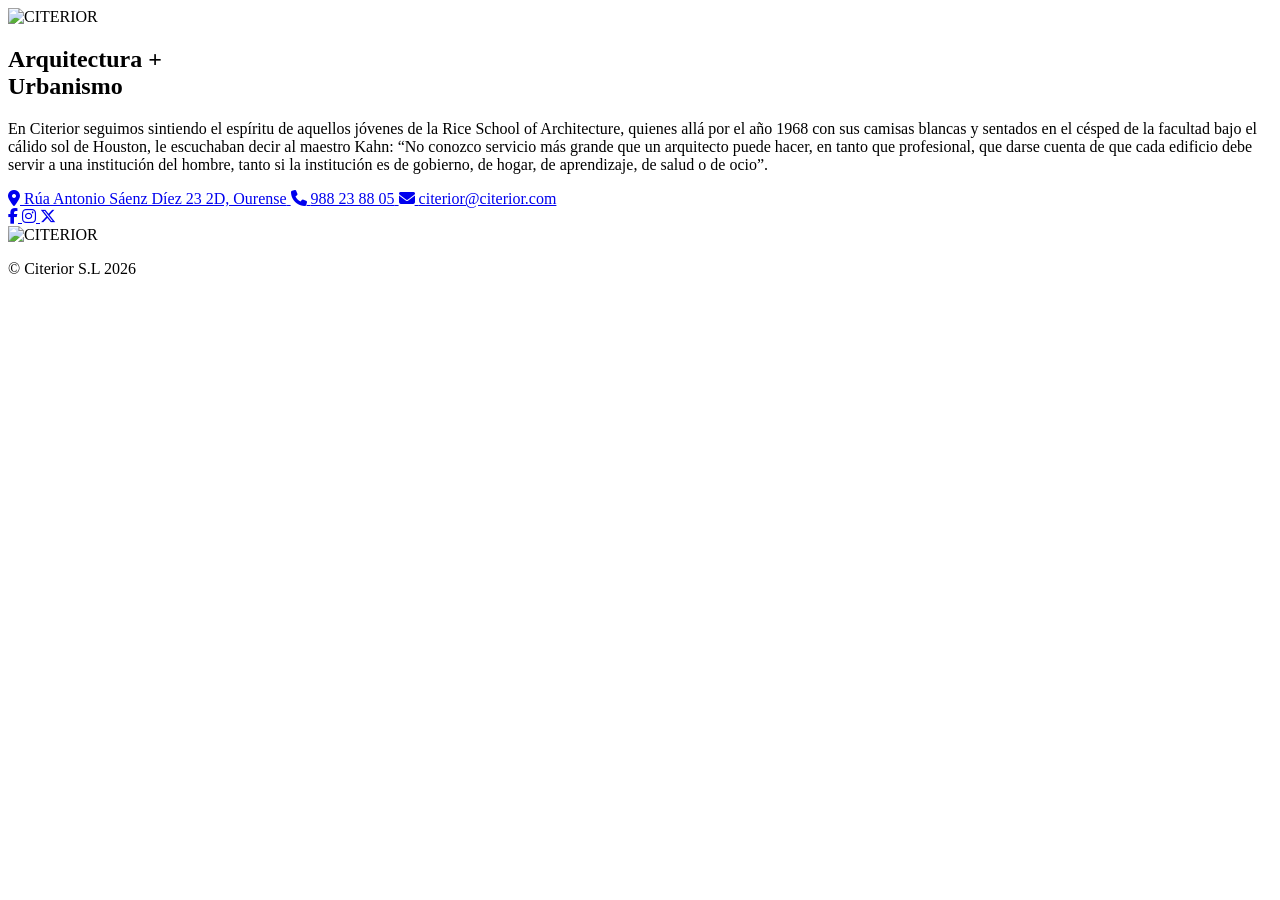
==== index.html @ 0ab25d85 "Prototipo portada" ====
<!doctype html>
<html lang="es">
  <head>
    <meta charset="UTF-8" />
    <meta name="viewport" content="width=device-width, initial-scale=1.0" />
    <title>CITERIOR | Arquitectura y Urbanismo</title>
    <meta name="description" content="Estudio de Arquitectura y Urbanismo Citerior. Proyectos singulares, diseño sostenible y rehabilitación." />

    <link rel="stylesheet" href="styles.css" />
    <!-- ICONOS -->
    <link rel="stylesheet" href="https://cdnjs.cloudflare.com/ajax/libs/font-awesome/6.5.0/css/all.min.css" />
    <link href="https://fonts.googleapis.com/css2?family=Montserrat:wght@300;400;600;800&display=swap" rel="stylesheet" />
  </head>

  <body>
    <!-- HEADER / NAVBAR -->
    <header class="navbar">
      <div class="logo">
        <img src="imagenes/logo2.png" alt="CITERIOR" />
      </div>

      <!--
      <nav>
        <ul class="nav-links">
          <li><a href="index.html" class="active">Inicio</a></li>
          <li><a href="estudio.html">El estudio</a></li>
          <li><a href="servicios.html">Servicios</a></li>
          <li><a href="proyectos.html">Proyectos</a></li>
          <li><a href="contacto.html">Contacto</a></li>
        </ul>
      </nav>
    --></header>

    <main>
      <section class="hero" style="background-image: url(&quot;imagenes/fondo01.jpg&quot;)">
        <div class="overlay"></div>

        <div class="hero-content">
          <h1>Arquitectura +<br />Urbanismo</h1>

          <p>
            En Citerior seguimos sintiendo el espíritu de aquellos jóvenes de la Rice School of Architecture, quienes allá por el año 1968 con sus camisas blancas y sentados en el césped de la
            facultad bajo el cálido sol de Houston, le escuchaban decir al maestro Kahn: “No conozco servicio más grande que un arquitecto puede hacer, en tanto que profesional, que darse cuenta de
            que cada edificio debe servir a una institución del hombre, tanto si la institución es de gobierno, de hogar, de aprendizaje, de salud o de ocio”.
          </p>

          <!--<a href="estudio.html" class="btn">Saber más</a> -->
        </div>
      </section>

      <!-- SECCIÓN CONTACTO (SCROLL SECUNDARIO) -->
      <section class="contact-page">
        <div class="contact-info">
          <a href="https://www.google.com/maps/search/?api=1&query=Rua+Antonio+Saenz+Diez+23+2D+Ourense+España" target="_blank" class="contact-item">
            <i class="fa-solid fa-location-dot"></i>
            <span>Rúa Antonio Sáenz Díez 23 2D, Ourense</span>
          </a>

          <a href="tel:988238805" class="contact-item">
            <i class="fa-solid fa-phone"></i>
            <span>988 23 88 05</span>
          </a>

          <a href="mailto:citerior@citerior.com" class="contact-item">
            <i class="fa-solid fa-envelope"></i>
            <span>citerior@citerior.com</span>
          </a>

          <!-- BLOQUE REDES SOCIALES -->
          <div class="contact-social">
            <a href="https://facebook.com/citerior" target="_blank">
              <i class="fa-brands fa-facebook-f"></i>
            </a>
            <a href="https://instagram.com/citerior" target="_blank">
              <i class="fa-brands fa-instagram"></i>
            </a>
            <a href="https://x.com/citerior" target="_blank">
              <i class="fa-brands fa-x-twitter"></i>
            </a>
          </div>
        </div>
      </section>
    </main>

    <!-- FOOTER -->
    <footer class="footer">
      <div class="footer-container">
        <!-- Menú -->
        <!--
        <nav class="footer-nav">
          <a href="index.html">Inicio</a>
          <a href="estudio.html">El estudio</a>
          <a href="servicios.html">Servicios</a>
          <a href="proyectos.html">Proyectos</a>
          <a href="contacto.html">Contacto</a>
        </nav>
    -->
        <!-- Logo -->
        <div class="footer-logo">
          <img src="imagenes/logo2.png" alt="CITERIOR" />
        </div>

        <!-- Copyright -->
        <div class="footer-copy">
          <p>© Citerior S.L 2026</p>
        </div>
      </div>
    </footer>
  </body>
</html>
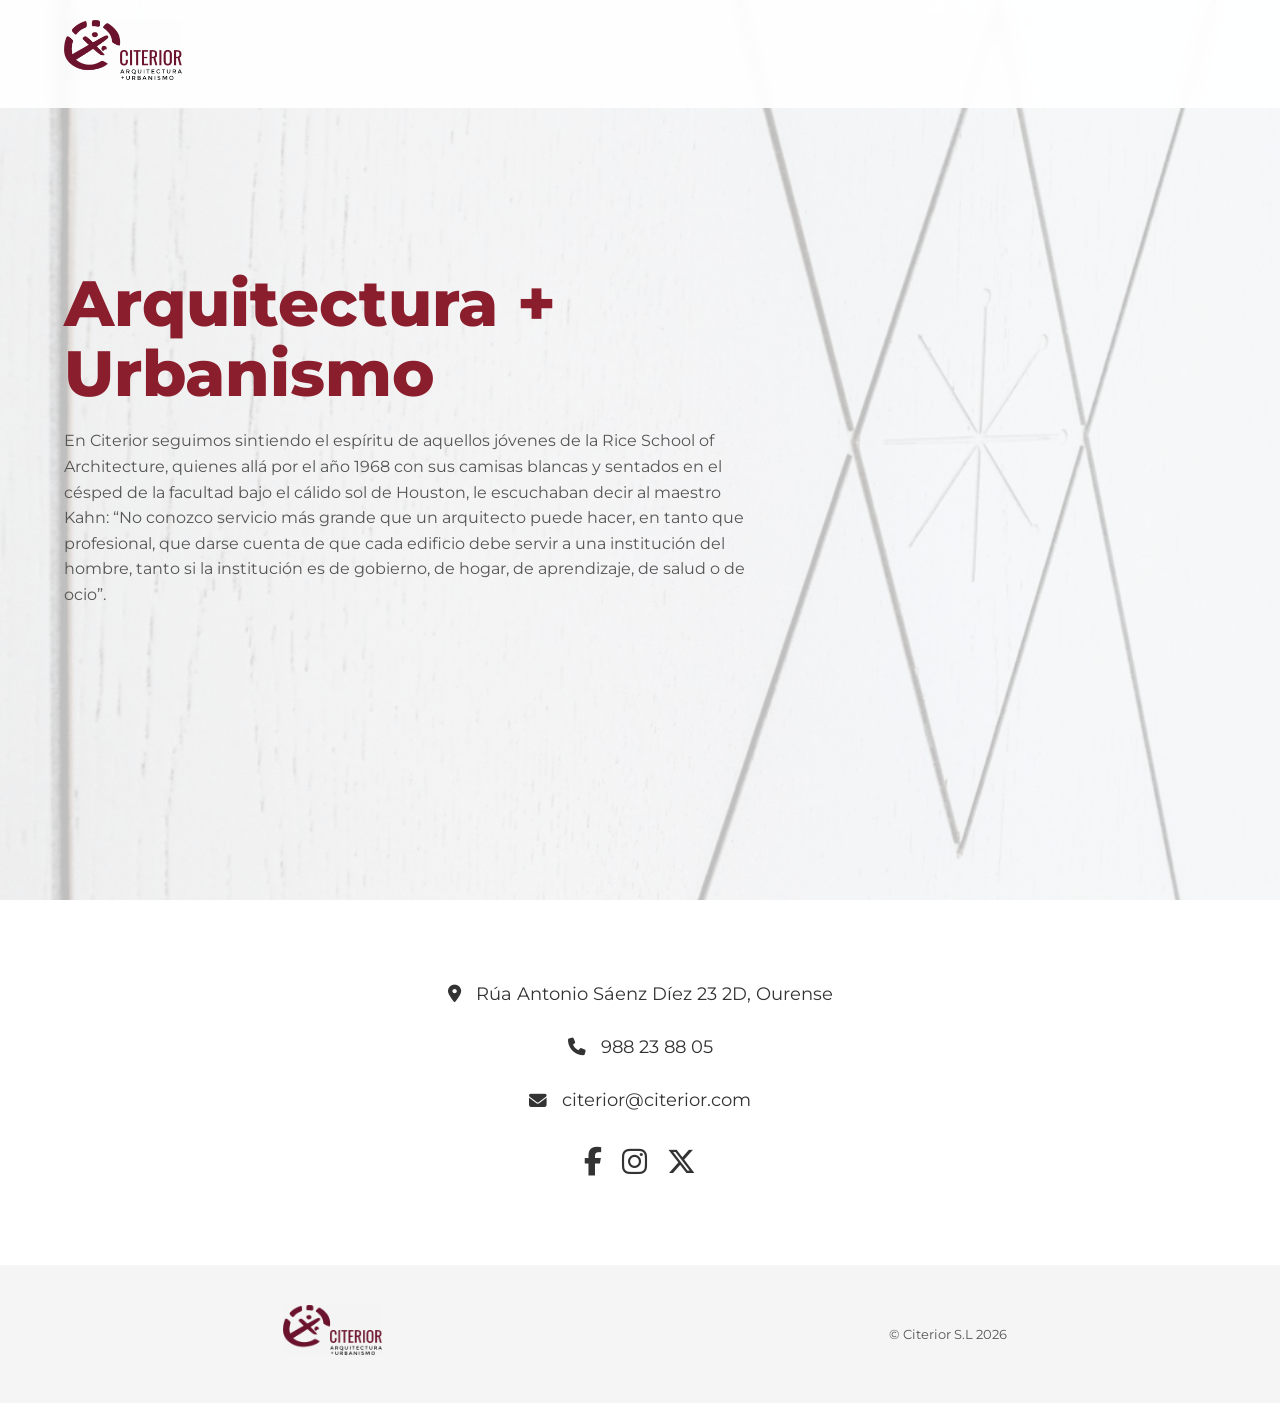
==== commit 87fa761a: "Update social media links in index.html" ====
--- a/index.html
+++ b/index.html
@@ -68,10 +68,10 @@
 
           <!-- BLOQUE REDES SOCIALES -->
           <div class="contact-social">
-            <a href="https://facebook.com/citerior" target="_blank">
+            <a href="https://facebook.com/citerior.arquitectos" target="_blank">
               <i class="fa-brands fa-facebook-f"></i>
             </a>
-            <a href="https://instagram.com/citerior" target="_blank">
+            <a href="https://instagram.com/citerior_arquitactura" target="_blank">
               <i class="fa-brands fa-instagram"></i>
             </a>
             <a href="https://x.com/citerior" target="_blank">
--- a/styles.css
+++ b/styles.css
@@ -0,0 +1,189 @@
+:root {
+  --color-primario: #8b1e2d;
+  --color-primario-oscuro: #6f1723;
+  --color-texto: #333;
+  --color-texto-claro: #555;
+  --color-blanco: #ffffff;
+  --color-gris-claro: #f5f5f5;
+
+  --fondo-navbar: rgba(255, 255, 255, 0.9);
+  --fondo-overlay: rgba(255, 255, 255, 0.75);
+
+  --fuente-principal: "Montserrat", sans-serif;
+
+  --espaciado-lg: 80px;
+  --espaciado-md: 40px;
+  --espaciado-sm: 20px;
+}
+
+/* RESET */
+* {
+  margin: 0;
+  padding: 0;
+  box-sizing: border-box;
+  font-family: var(--fuente-principal), Arial, sans-serif;
+}
+
+body {
+  color: var(--color-texto);
+  line-height: 1.6;
+}
+
+/* NAVBAR */
+.navbar {
+  position: fixed;
+  top: 0;
+  width: 100%;
+  padding: var(--espaciado-sm) 5%;
+  display: flex;
+  align-items: center;
+  justify-content: space-between;
+  background: var(--fondo-navbar);
+  backdrop-filter: blur(6px);
+  z-index: 1000;
+}
+
+.logo img {
+  height: 60px;
+}
+
+/* HERO */
+.hero {
+  min-height: 100vh;
+  background-position: center;
+  background-size: cover;
+  background-repeat: no-repeat;
+  display: flex;
+  align-items: center;
+  padding: 0 5%;
+  position: relative;
+}
+
+.overlay {
+  position: absolute;
+  width: 100%;
+  height: 100%;
+  background: var(--fondo-overlay);
+  top: 0;
+  left: 0;
+}
+
+.hero-content {
+  position: relative;
+  max-width: 700px;
+  z-index: 2;
+}
+
+.hero-content h1 {
+  font-size: clamp(32px, 8vw, 64px);
+  font-weight: 800;
+  color: var(--color-primario);
+  line-height: 1.1;
+  margin-bottom: 20px;
+}
+
+.hero-content p {
+  font-size: 16px;
+  line-height: 1.6;
+  color: var(--color-texto-claro);
+  margin-bottom: 25px;
+}
+
+/* BOTÓN */
+.btn {
+  display: inline-block;
+  padding: 12px 25px;
+  background: var(--color-primario);
+  color: var(--color-blanco);
+  text-decoration: none;
+  font-size: 14px;
+  transition: 0.3s;
+}
+
+.btn:hover {
+  background: var(--color-primario-oscuro);
+}
+
+/* FOOTER */
+.footer {
+  background: var(--color-gris-claro);
+  padding: 40px 20px;
+}
+
+.footer-container {
+  max-width: 1200px;
+  margin: 0 auto;
+  display: grid;
+  grid-template-columns: 1fr;
+  gap: 30px;
+  align-items: center;
+  text-align: center;
+}
+
+.footer-logo img {
+  height: 50px;
+}
+
+.footer-copy {
+  font-size: 13px;
+  color: var(--color-texto-claro);
+}
+
+/* CONTACTO */
+.contact-page {
+  padding: 80px 20px;
+  display: flex;
+  flex-direction: column;
+  align-items: center;
+  gap: 40px;
+  text-align: center;
+}
+
+.contact-info {
+  display: flex;
+  flex-direction: column;
+  gap: 25px;
+}
+
+.contact-item {
+  display: flex;
+  flex-direction: column;
+  align-items: center;
+  gap: 8px;
+  text-decoration: none;
+  color: var(--color-texto);
+  font-size: 1.1rem;
+  transition: 0.3s;
+}
+
+.contact-item:hover {
+  color: var(--color-primario);
+}
+
+.contact-social {
+  display: flex;
+  justify-content: center;
+  gap: 20px;
+}
+
+.contact-social a {
+  font-size: 1.8rem;
+  color: var(--color-texto);
+  transition: 0.3s;
+}
+
+.contact-social a:hover {
+  color: var(--color-primario);
+}
+
+/* RESPONSIVE */
+@media (min-width: 768px) {
+  .footer-container {
+    grid-template-columns: 1fr 1fr;
+  }
+  .contact-item {
+    flex-direction: row;
+    justify-content: center;
+    gap: 15px;
+  }
+}
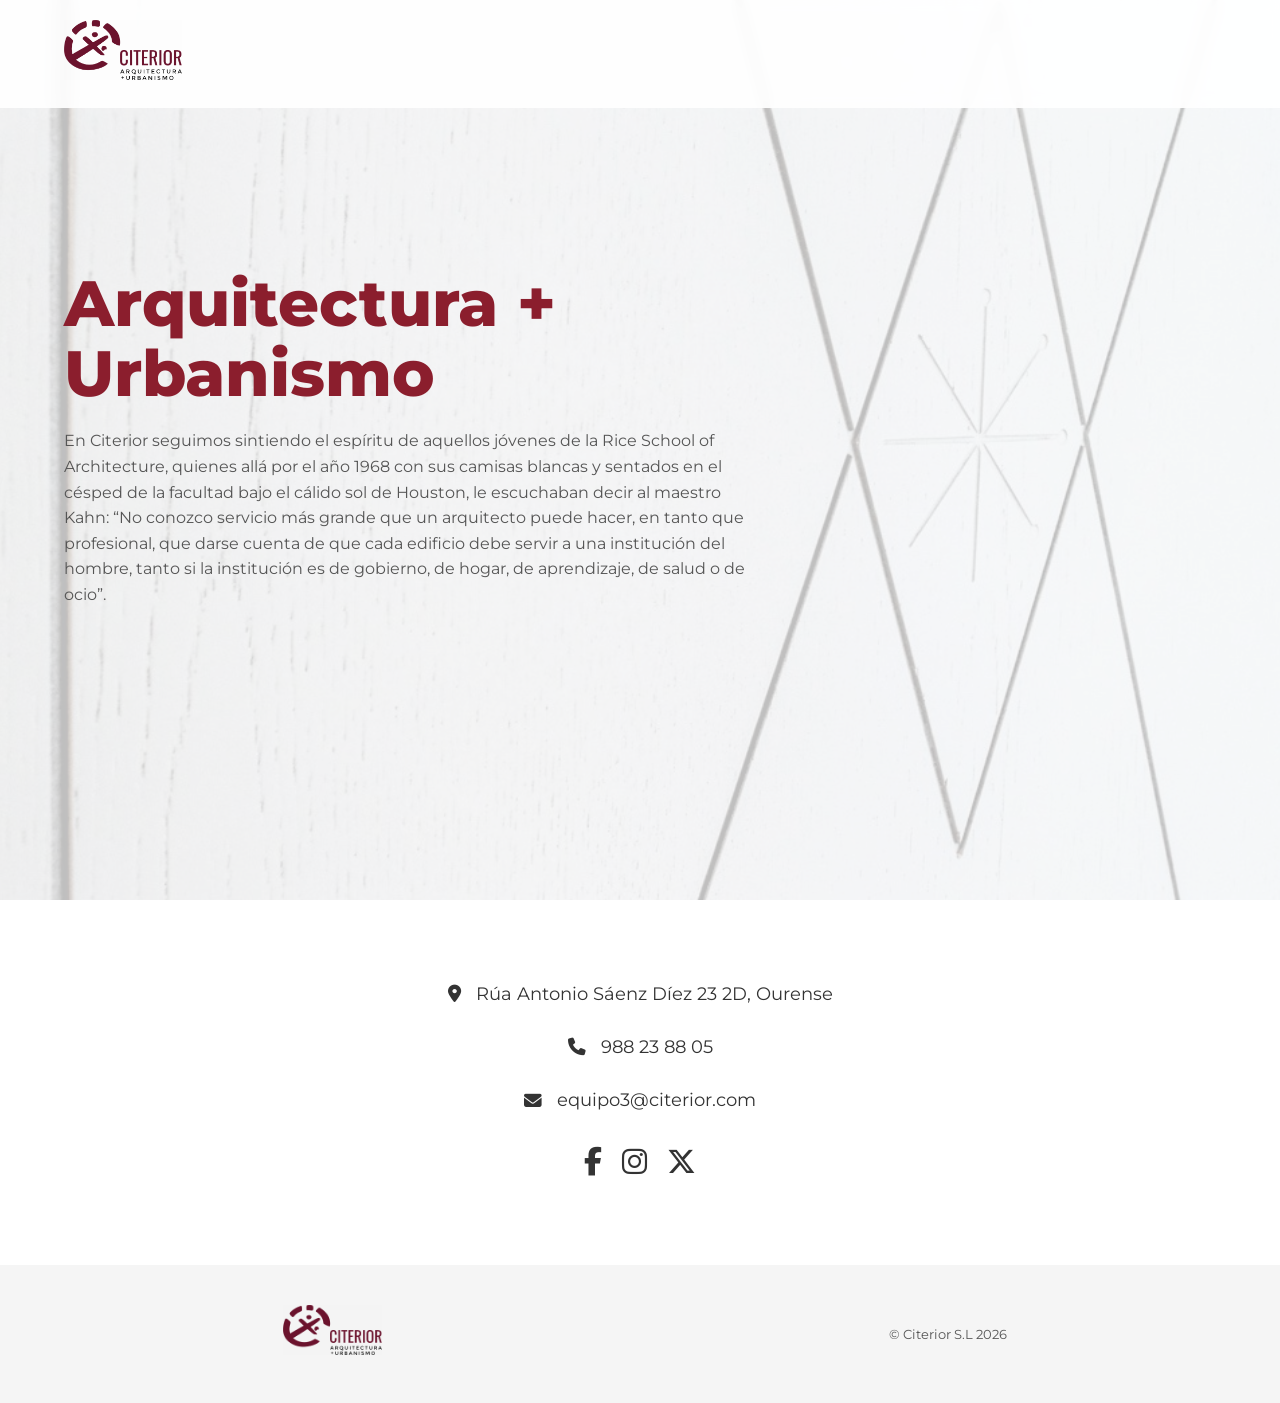
==== commit d166a1a4: "Update contact email address in index.html" ====
--- a/index.html
+++ b/index.html
@@ -63,7 +63,7 @@
 
           <a href="mailto:citerior@citerior.com" class="contact-item">
             <i class="fa-solid fa-envelope"></i>
-            <span>citerior@citerior.com</span>
+            <span>equipo3@citerior.com</span>
           </a>
 
           <!-- BLOQUE REDES SOCIALES -->
@@ -71,7 +71,7 @@
             <a href="https://facebook.com/citerior.arquitectos" target="_blank">
               <i class="fa-brands fa-facebook-f"></i>
             </a>
-            <a href="https://instagram.com/citerior_arquitactura" target="_blank">
+            <a href="https://instagram.com/citerior_arquitectura" target="_blank">
               <i class="fa-brands fa-instagram"></i>
             </a>
             <a href="https://x.com/citerior" target="_blank">
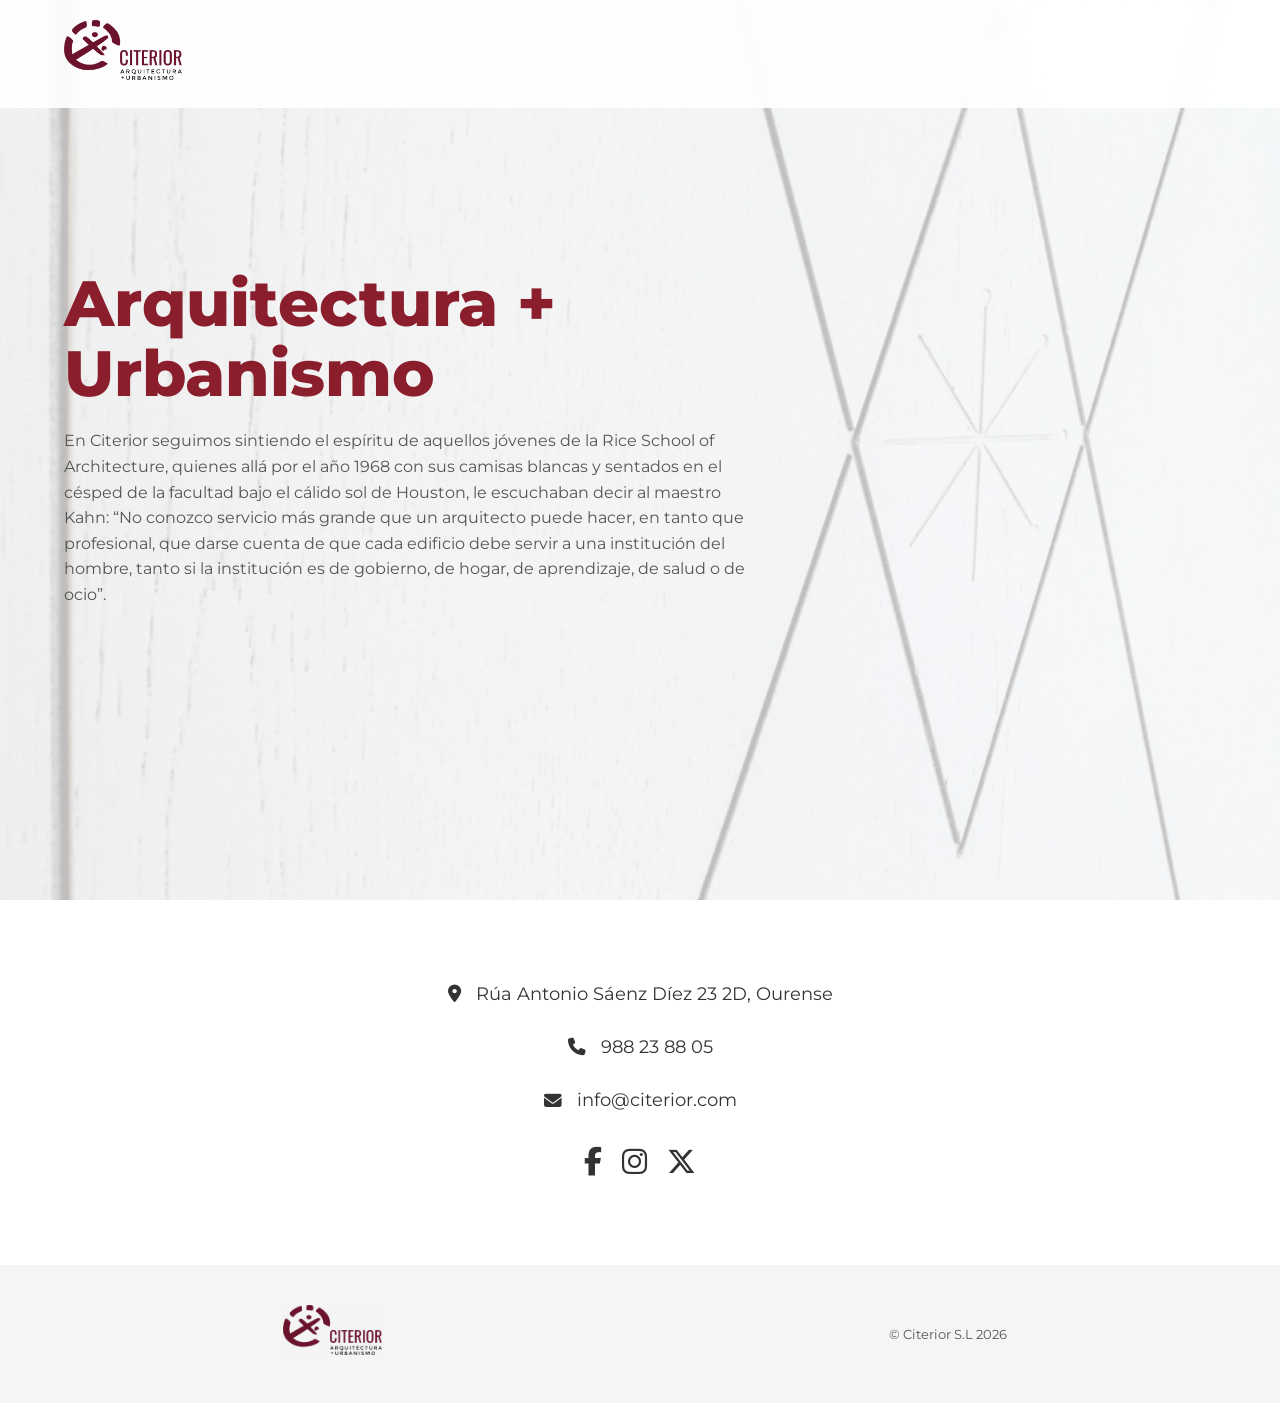
==== commit 7a63705e: "Update contact email address in index.html" ====
--- a/index.html
+++ b/index.html
@@ -63,7 +63,7 @@
 
           <a href="mailto:citerior@citerior.com" class="contact-item">
             <i class="fa-solid fa-envelope"></i>
-            <span>equipo3@citerior.com</span>
+            <span>info@citerior.com</span>
           </a>
 
           <!-- BLOQUE REDES SOCIALES -->
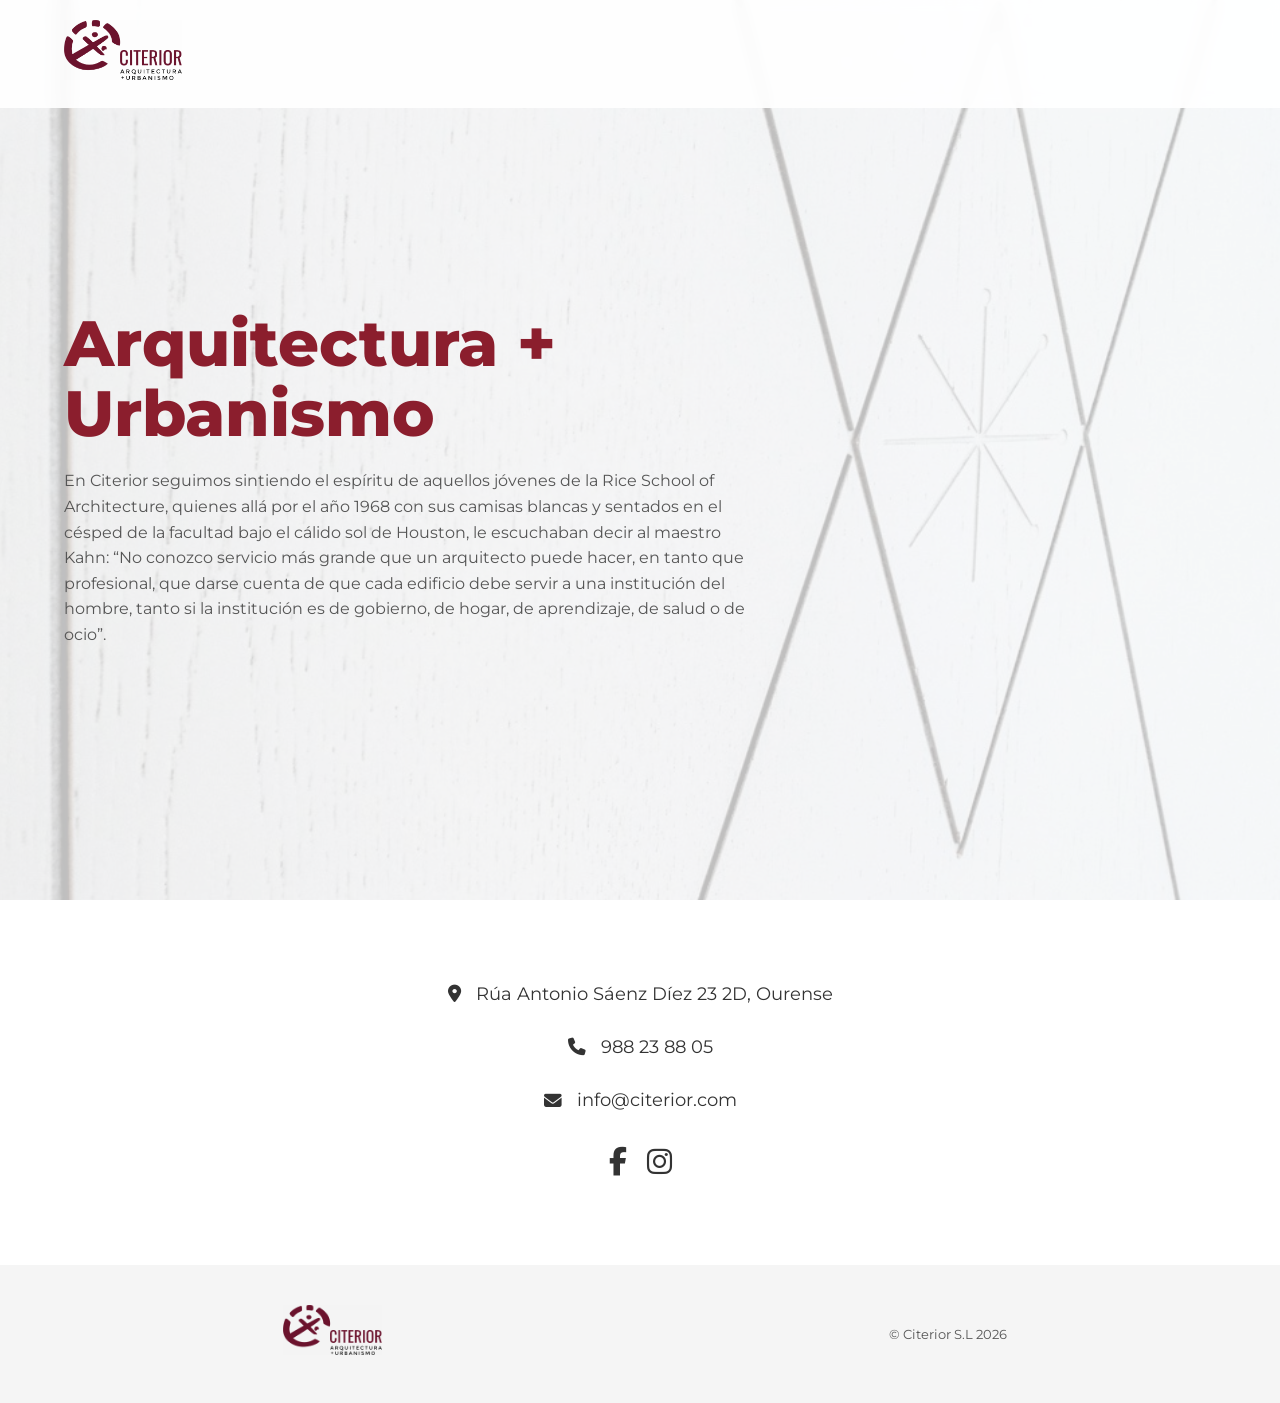
==== commit 2cd9f497: "Comment out Twitter link in index.html Comment out the Twitter link in the footer section." ====
--- a/index.html
+++ b/index.html
@@ -74,9 +74,11 @@
             <a href="https://instagram.com/citerior_arquitectura" target="_blank">
               <i class="fa-brands fa-instagram"></i>
             </a>
+            <!--
             <a href="https://x.com/citerior" target="_blank">
               <i class="fa-brands fa-x-twitter"></i>
             </a>
+            -->
           </div>
         </div>
       </section>
--- a/styles.css
+++ b/styles.css
@@ -55,7 +55,7 @@
   background-repeat: no-repeat;
   display: flex;
   align-items: center;
-  padding: 0 5%;
+  padding: 100px 5% 20px 5%;
   position: relative;
 }
 
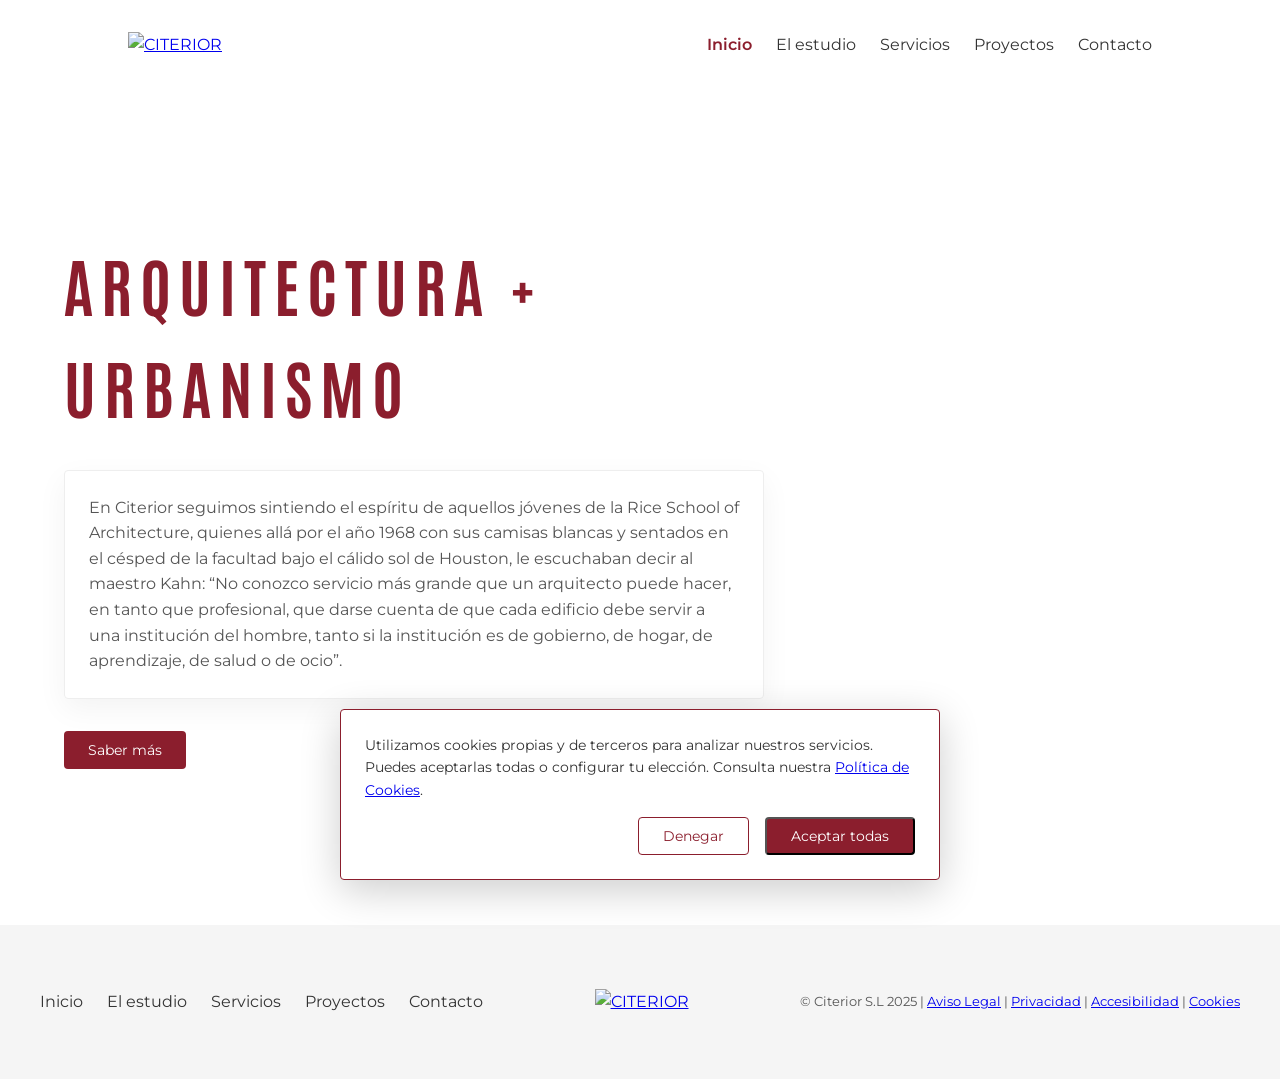
==== commit b3649f67: "Add files via upload" ====
--- a/index.html
+++ b/index.html
@@ -1,112 +1,107 @@
-<!doctype html>
-<html lang="es">
-  <head>
-    <meta charset="UTF-8" />
-    <meta name="viewport" content="width=device-width, initial-scale=1.0" />
-    <title>CITERIOR | Arquitectura y Urbanismo</title>
-    <meta name="description" content="Estudio de Arquitectura y Urbanismo Citerior. Proyectos singulares, diseño sostenible y rehabilitación." />
-
-    <link rel="stylesheet" href="styles.css" />
-    <!-- ICONOS -->
-    <link rel="stylesheet" href="https://cdnjs.cloudflare.com/ajax/libs/font-awesome/6.5.0/css/all.min.css" />
-    <link href="https://fonts.googleapis.com/css2?family=Montserrat:wght@300;400;600;800&display=swap" rel="stylesheet" />
-  </head>
-
-  <body>
-    <!-- HEADER / NAVBAR -->
-    <header class="navbar">
-      <div class="logo">
-        <img src="imagenes/logo2.png" alt="CITERIOR" />
-      </div>
-
-      <!--
-      <nav>
-        <ul class="nav-links">
-          <li><a href="index.html" class="active">Inicio</a></li>
-          <li><a href="estudio.html">El estudio</a></li>
-          <li><a href="servicios.html">Servicios</a></li>
-          <li><a href="proyectos.html">Proyectos</a></li>
-          <li><a href="contacto.html">Contacto</a></li>
-        </ul>
-      </nav>
-    --></header>
-
-    <main>
-      <section class="hero" style="background-image: url(&quot;imagenes/fondo01.jpg&quot;)">
-        <div class="overlay"></div>
-
-        <div class="hero-content">
-          <h1>Arquitectura +<br />Urbanismo</h1>
-
-          <p>
-            En Citerior seguimos sintiendo el espíritu de aquellos jóvenes de la Rice School of Architecture, quienes allá por el año 1968 con sus camisas blancas y sentados en el césped de la
-            facultad bajo el cálido sol de Houston, le escuchaban decir al maestro Kahn: “No conozco servicio más grande que un arquitecto puede hacer, en tanto que profesional, que darse cuenta de
-            que cada edificio debe servir a una institución del hombre, tanto si la institución es de gobierno, de hogar, de aprendizaje, de salud o de ocio”.
-          </p>
-
-          <!--<a href="estudio.html" class="btn">Saber más</a> -->
-        </div>
-      </section>
-
-      <!-- SECCIÓN CONTACTO (SCROLL SECUNDARIO) -->
-      <section class="contact-page">
-        <div class="contact-info">
-          <a href="https://www.google.com/maps/search/?api=1&query=Rua+Antonio+Saenz+Diez+23+2D+Ourense+España" target="_blank" class="contact-item">
-            <i class="fa-solid fa-location-dot"></i>
-            <span>Rúa Antonio Sáenz Díez 23 2D, Ourense</span>
-          </a>
-
-          <a href="tel:988238805" class="contact-item">
-            <i class="fa-solid fa-phone"></i>
-            <span>988 23 88 05</span>
-          </a>
-
-          <a href="mailto:citerior@citerior.com" class="contact-item">
-            <i class="fa-solid fa-envelope"></i>
-            <span>info@citerior.com</span>
-          </a>
-
-          <!-- BLOQUE REDES SOCIALES -->
-          <div class="contact-social">
-            <a href="https://facebook.com/citerior.arquitectos" target="_blank">
-              <i class="fa-brands fa-facebook-f"></i>
-            </a>
-            <a href="https://instagram.com/citerior_arquitectura" target="_blank">
-              <i class="fa-brands fa-instagram"></i>
-            </a>
-            <!--
-            <a href="https://x.com/citerior" target="_blank">
-              <i class="fa-brands fa-x-twitter"></i>
-            </a>
-            -->
-          </div>
-        </div>
-      </section>
-    </main>
-
-    <!-- FOOTER -->
-    <footer class="footer">
-      <div class="footer-container">
-        <!-- Menú -->
-        <!--
-        <nav class="footer-nav">
-          <a href="index.html">Inicio</a>
-          <a href="estudio.html">El estudio</a>
-          <a href="servicios.html">Servicios</a>
-          <a href="proyectos.html">Proyectos</a>
-          <a href="contacto.html">Contacto</a>
-        </nav>
-    -->
-        <!-- Logo -->
-        <div class="footer-logo">
-          <img src="imagenes/logo2.png" alt="CITERIOR" />
-        </div>
-
-        <!-- Copyright -->
-        <div class="footer-copy">
-          <p>© Citerior S.L 2026</p>
-        </div>
-      </div>
-    </footer>
-  </body>
-</html>
+<!doctype html>
+<html lang="es">
+  <head>
+    <meta charset="UTF-8" />
+    <meta name="viewport" content="width=device-width, initial-scale=1.0" />
+    <title>CITERIOR | Arquitectura y Urbanismo</title>
+    <meta name="description" content="Estudio de Arquitectura y Urbanismo Citerior. Proyectos singulares, diseño sostenible y rehabilitación." />
+
+    <link rel="stylesheet" href="styles_globales.css" />
+    <link rel="stylesheet" href="styles_inicio.css" />
+    <!-- ICONOS -->
+    <link rel="stylesheet" href="https://cdnjs.cloudflare.com/ajax/libs/font-awesome/6.5.0/css/all.min.css" />
+    <!-- TIPOGRAFÍAS -->
+    <link href="https://fonts.googleapis.com/css2?family=Antonio:wght@400;700&family=Montserrat:wght@300;400;600;800&display=swap" rel="stylesheet" />
+  </head>
+
+  <body>
+    <!-- BARRARRIBA: Cabecera fija con logo -->
+    <header class="barrarriba">
+      <a href="index.html" class="logo">
+        <img src="img/logo.png" alt="CITERIOR" />
+      </a>
+
+      <!-- NAVARRIBA: Menú de navegación principal -->
+      <nav>
+        <ul class="enlaces-barranav">
+          <li><a href="index.html" class="active">Inicio</a></li>
+          <li><a href="estudio.html">El estudio</a></li>
+          <li><a href="servicios.html">Servicios</a></li>
+          <li><a href="proyectos.html">Proyectos</a></li>
+          <li><a href="contacto.html">Contacto</a></li>
+        </ul>
+      </nav>
+    </header>
+
+    <!-- PORTADA PRINCIPAL -->
+    <main>
+      <section class="portada-bienvenida">
+        <div class="overlay"></div>
+
+        <div class="hero-content">
+          <h1 class="titulopag">Arquitectura +<br />Urbanismo</h1>
+
+          <div class="card">
+            <p>
+              En Citerior seguimos sintiendo el espíritu de aquellos jóvenes de la Rice School of Architecture, quienes allá por el año 1968 con sus camisas blancas y sentados en el césped de la
+              facultad bajo el cálido sol de Houston, le escuchaban decir al maestro Kahn: “No conozco servicio más grande que un arquitecto puede hacer, en tanto que profesional, que darse cuenta de
+              que cada edificio debe servir a una institución del hombre, tanto si la institución es de gobierno, de hogar, de aprendizaje, de salud o de ocio”.
+            </p>
+          </div>
+
+          <a href="estudio.html" class="btn">Saber más</a>
+        </div>
+      </section>
+    </main>
+
+    <!-- BARRABAJO -->
+    <footer class="barrabajo">
+      <div class="barrabajo-container">
+        <nav class="navabajo">
+          <ul class="enlaces-barranav">
+            <li><a href="index.html">Inicio</a></li>
+            <li><a href="estudio.html">El estudio</a></li>
+            <li><a href="servicios.html">Servicios</a></li>
+            <li><a href="proyectos.html">Proyectos</a></li>
+            <li><a href="contacto.html">Contacto</a></li>
+          </ul>
+        </nav>
+        <a href="index.html" class="barrabajo-logo">
+          <img src="img/logo.png" alt="CITERIOR" />
+        </a>
+        <div class="barrabajo-copy">
+          <p>
+            © Citerior S.L 2025 | <a href="aviso-legal.html">Aviso Legal</a> | <a href="privacidad.html">Privacidad</a> | <a href="accesibilidad.html">Accesibilidad</a> |
+            <a href="cookies.html">Cookies</a>
+          </p>
+        </div>
+      </div>
+    </footer>
+
+    <!-- BANNER DE COOKIES -->
+    <div id="cookie-banner" class="cookie-banner">
+      <div class="cookie-content">
+        <p>
+          Utilizamos cookies propias y de terceros para analizar nuestros servicios. Puedes aceptarlas todas o configurar tu elección. Consulta nuestra <a href="cookies.html">Política de Cookies</a>.
+        </p>
+        <div class="cookie-buttons">
+          <button onclick="handleCookies('rechazadas')" class="btn btn-outline">Denegar</button>
+          <button onclick="handleCookies('aceptadas')" class="btn">Aceptar todas</button>
+        </div>
+      </div>
+    </div>
+
+    <script>
+      function handleCookies(decision) {
+        localStorage.setItem("cookieConsent", decision);
+        document.getElementById("cookie-banner").style.display = "none";
+      }
+
+      window.onload = function () {
+        if (!localStorage.getItem("cookieConsent")) {
+          document.getElementById("cookie-banner").style.display = "block";
+        }
+      };
+    </script>
+  </body>
+</html>
--- a/styles_globales.css
+++ b/styles_globales.css
@@ -0,0 +1,371 @@
+/* ==========================================================================
+   VARIABLES GLOBALES
+   ========================================================================== */
+:root {
+  /* --- PALETA DE COLORES BASE --- */
+  --base-granate: #8b1e2d;
+  --base-granate-oscuro: #6f1723;
+  --base-negro: #333333;
+  --base-gris-oscuro: #555555;
+  --base-gris-medio: #777777;
+  --base-gris-borde: #cccccc;
+  --base-gris-suave: #eeeeee;
+  --base-blanco: #ffffff;
+  --base-blanco-sucio: #f5f5f5;
+
+  /* --- ESCALA DE ESPACIADO SEMÁNTICO --- */
+  --spacing-xxs: 0.25rem; /* 4px */
+  --spacing-xs: 0.5rem; /* 8px */
+  --spacing-s: 1rem; /* 16px */
+  --spacing-m: 1.5rem; /* 24px */
+  --spacing-l: 2rem; /* 32px */
+  --spacing-xl: 4rem; /* 64px */
+  --spacing-xxl: 6rem; /* 96px */
+
+  /* --- VARIABLES SEMÁNTICAS --- */
+  /* Define colores y medidas aplicadas a elementos específicos */
+  --body-texto-color: var(--base-negro);
+  --body-line-height: 1.6;
+  --titulo-principal-color: var(--base-granate);
+  --titulo-letra-espaciado: var(--spacing-xs);
+  --cabecera-fondo: rgba(255, 255, 255, 0.9);
+  --cabecera-desenfoque: blur(6px);
+  --cabecera-padding-v: var(--spacing-s);
+  --cabecera-padding-h: 5%;
+  --cabecera-logo-altura: 60px;
+  --menu-link-color: var(--base-negro);
+  --menu-link-activo-color: var(--base-granate);
+  --menu-gap: var(--spacing-m);
+  --subcabecera-fondo: rgba(255, 255, 255, 0.4);
+  --subcabecera-borde-color: rgba(139, 30, 45, 0.1);
+  --subcabecera-decoracion-ancho: 80px;
+  --boton-fondo: var(--base-granate);
+  --boton-fondo-hover: var(--base-granate-oscuro);
+  --boton-texto-color: var(--base-blanco);
+  --boton-padding: var(--spacing-xs) var(--spacing-m);
+  --card-fondo: var(--base-blanco);
+  --card-borde-color: var(--base-gris-suave);
+  --card-sombra: 0 10px 30px rgba(0, 0, 0, 0.05);
+  --card-sombra-hover: 0 15px 30px rgba(0, 0, 0, 0.1);
+  --card-radio: var(--spacing-xxs);
+  --barrabajo-fondo: var(--base-blanco-sucio);
+  --barrabajo-padding: var(--spacing-xl) var(--spacing-s);
+  --barrabajo-logo-altura: 50px;
+  --barrabajo-texto-color: var(--base-gris-oscuro);
+  --barrabajo-copy-size: 13px;
+  --transicion-std: 0.4s ease;
+  --transicion-fast: 0.25s ease;
+  --fuente-principal: "Montserrat", sans-serif;
+  --fuente-titulos: "Antonio", sans-serif;
+  --padding-seccion-v: var(--spacing-xxl);
+  --padding-seccion-h-short: 5%;
+  --padding-seccion-h: 10%;
+  --ls-std: 1px;
+  --ls-titles: 3px;
+}
+
+/* ==========================================================================
+   RESET & BASE
+   ========================================================================== */
+* {
+  /* Normalización de márgenes y box-sizing para evitar problemas de layout */
+  margin: 0;
+  padding: 0;
+  box-sizing: border-box;
+  font-family: var(--fuente-principal), sans-serif;
+}
+
+/* Define cuánto espacio se deja en la parte superior del body para evitar que el menú fijo tape el contenido */
+body {
+  padding-top: 25px;
+}
+
+@media (max-width: 767px) {
+  body {
+    padding-top: 25px;
+  }
+}
+
+/* Fondo general del sitio y tipografía base */
+body {
+  color: var(--body-texto-color);
+  line-height: var(--body-line-height);
+  background-image: url("img/fondo01.jpg");
+  background-size: cover;
+  background-attachment: fixed;
+}
+
+/* Estilo común para todos los encabezados */
+h1,
+h2,
+h3 {
+  font-family: var(--fuente-titulos);
+  text-transform: uppercase;
+  letter-spacing: var(--ls-titles);
+  font-weight: 400;
+  margin-bottom: var(--spacing-l);
+}
+
+/* Clase específica para los títulos de cada página (efecto clamp para responsive) */
+.titulopag {
+  font-family: var(--fuente-titulos);
+  color: var(--titulo-principal-color);
+  font-size: clamp(35px, 6vw, 55px);
+  letter-spacing: var(--titulo-letra-espaciado);
+  margin-bottom: var(--spacing-xs);
+  position: relative;
+  display: inline-block;
+  text-transform: uppercase;
+}
+
+/* ==========================================================================
+   NAVEGACIÓN
+   ========================================================================== */
+/* Contenedor de la cabecera fija */
+.barrarriba {
+  position: fixed;
+  top: 0;
+  width: 100%;
+  padding: var(--cabecera-padding-v) var(--cabecera-padding-h);
+  display: flex;
+  align-items: center;
+  justify-content: space-between;
+  background: var(--cabecera-fondo);
+  backdrop-filter: var(--cabecera-desenfoque);
+  z-index: 1000;
+}
+
+/* Logotipo y efectos de interacción */
+.logo img {
+  height: var(--cabecera-logo-altura);
+}
+.logo:hover {
+  opacity: 0.8;
+  transition: var(--transicion-std);
+}
+
+/* Estilos de los enlaces del menú principal */
+.enlaces-barranav {
+  list-style: none;
+  display: flex;
+  gap: var(--menu-gap);
+}
+.enlaces-barranav a {
+  text-decoration: none;
+  color: var(--menu-link-color);
+  transition: var(--transicion-fast);
+}
+.enlaces-barranav a:hover,
+.enlaces-barranav a.active {
+  color: var(--menu-link-activo-color);
+}
+.enlaces-barranav a.active {
+  font-weight: 600;
+}
+
+/* ==========================================================================
+   COMPONENTES REUTILIZABLES
+   ========================================================================== */
+/* Subtítulo elegante usado en varias secciones */
+.subtitle {
+  font-size: 1.1rem;
+  color: var(--base-granate);
+  margin-top: var(--spacing-s);
+  letter-spacing: var(--ls-std);
+  text-transform: uppercase;
+}
+/* Botón general granate */
+.btn {
+  display: inline-block;
+  padding: var(--boton-padding);
+  background: var(--boton-fondo);
+  color: var(--boton-texto-color);
+  border-radius: var(--card-radio);
+  text-decoration: none;
+  font-size: 14px;
+  transition: var(--transicion-std);
+}
+.btn:hover {
+  background: var(--boton-fondo-hover);
+}
+/* Clases de espaciado de sección */
+.section {
+  padding: var(--padding-seccion-v) var(--padding-seccion-h);
+}
+/* Grid genérico para tarjetas */
+.grid {
+  display: grid;
+  grid-template-columns: repeat(auto-fit, minmax(250px, 1fr));
+  gap: var(--spacing-m);
+}
+/* Tarjeta blanca básica */
+.card {
+  padding: var(--spacing-m);
+  background: var(--card-fondo);
+  border: 1px solid var(--card-borde-color);
+  border-radius: var(--card-radio);
+  box-shadow: var(--card-sombra);
+  transition: var(--transicion-std);
+}
+.split {
+  display: flex;
+  gap: var(--spacing-l);
+  align-items: center;
+  flex-wrap: wrap;
+}
+
+/* Cabecera visual que aparece en la parte superior de las subpáginas */
+.cabecera-seccion {
+  min-height: 40vh;
+  display: flex;
+  align-items: center;
+  justify-content: center;
+  padding-top: var(--spacing-l); /* Reducimos el padding interno ya que el body ya tiene padding-top */
+  text-align: center;
+  background: var(--subcabecera-fondo);
+  border-bottom: 1px solid var(--subcabecera-borde-color);
+  position: relative;
+}
+
+/* Línea decorativa bajo el título de sección */
+.cabecera-seccion::after {
+  content: "";
+  position: absolute;
+  bottom: var(--spacing-l);
+  width: var(--subcabecera-decoracion-ancho);
+  height: 2px;
+  background: var(--base-granate);
+}
+
+/* ==========================================================================
+   FOOTER
+   ========================================================================== */
+/* Contenedor del pie de página */
+.barrabajo {
+  background: var(--barrabajo-fondo);
+  padding: var(--barrabajo-padding);
+}
+/* Layout del footer centrado por defecto */
+.barrabajo-container {
+  max-width: 1200px;
+  margin: 0 auto;
+  display: grid;
+  grid-template-columns: 1fr;
+  gap: var(--spacing-l);
+  align-items: center;
+  text-align: center;
+}
+.barrabajo-logo img {
+  height: var(--barrabajo-logo-altura);
+}
+.barrabajo-copy {
+  font-size: var(--barrabajo-copy-size);
+  color: var(--barrabajo-texto-color);
+}
+
+/* ==========================================================================
+   RESPONSIVE GLOBAL
+   ========================================================================== */
+/* Ajustes para tablets y escritorio */
+@media (min-width: 768px) {
+  .barrarriba {
+    padding: var(--spacing-l) var(--padding-seccion-h);
+  }
+  .barrabajo-container {
+    grid-template-columns: auto 1fr auto;
+    gap: var(--spacing-xl);
+  }
+}
+
+/* ==========================================================================
+   BANNER DE COOKIES (NUEVOS ESTILOS)
+   ========================================================================== */
+.cookie-banner {
+  position: fixed;
+  bottom: 20px;
+  left: 50%;
+  transform: translateX(-50%);
+  width: 90%;
+  max-width: 600px;
+  background: var(--base-blanco);
+  border: 1px solid var(--base-granate);
+  padding: var(--spacing-m);
+  z-index: 9999;
+  box-shadow: 0 10px 40px rgba(0, 0, 0, 0.2);
+  display: none; /* Se activa por JS */
+  border-radius: var(--card-radio);
+}
+
+.cookie-content p {
+  font-size: 14px;
+  margin-bottom: var(--spacing-s);
+  color: var(--base-negro);
+  text-align: left;
+}
+
+.cookie-buttons {
+  display: flex;
+  gap: var(--spacing-s);
+  justify-content: flex-end;
+}
+
+.btn-outline {
+  background: transparent;
+  color: var(--base-granate);
+  border: 1px solid var(--base-granate);
+}
+
+.btn-outline:hover {
+  background: var(--base-blanco-sucio);
+}
+
+/* ==========================================================================
+   FORMULARIOS (AJUSTE PRIVACIDAD)
+   ========================================================================== */
+.checkbox-privacidad {
+  display: flex;
+  align-items: flex-start; /* Alinea el check con el inicio del texto */
+  gap: 10px;
+  margin: var(--spacing-m) 0;
+  text-align: left;
+}
+
+.checkbox-privacidad input[type="checkbox"] {
+  width: auto !important; /* Evita que el checkbox intente ocupar todo el ancho */
+  margin-top: 4px; /* Ajuste fino para que quede centrado con la primera línea */
+  flex-shrink: 0; /* Evita que el checkbox se encoja si el texto es largo */
+  cursor: pointer;
+}
+
+/* ==========================================================================
+   PÁGINAS LEGALES
+   ========================================================================== */
+.contenido-legal {
+  padding: 120px var(--padding-seccion-h-short) var(--spacing-xl);
+  max-width: 900px;
+  margin: auto;
+  min-height: 60vh;
+  text-align: left;
+}
+
+.checkbox-privacidad label {
+  font-size: 14px;
+  line-height: 1.4;
+  cursor: pointer;
+  margin-bottom: 0;
+}
+
+/* Ajustes para móviles */
+@media (max-width: 767px) {
+  .barrarriba {
+    flex-direction: column;
+    gap: var(--spacing-s);
+    padding: var(--spacing-s);
+  }
+  .enlaces-barranav {
+    gap: var(--spacing-s);
+    font-size: 13px;
+    flex-wrap: wrap;
+    justify-content: center;
+  }
+}
--- a/styles_inicio.css
+++ b/styles_inicio.css
@@ -0,0 +1,58 @@
+/* ==========================================================================
+   SECCIÓN DE BIENVENIDA (HOME)
+   ========================================================================== */
+:root {
+  /* Variables exclusivas de la portada principal */
+  --hero-titulo-color: var(--base-granate);
+  --hero-texto-color: var(--base-gris-oscuro);
+  --hero-overlay-color: rgba(255, 255, 255, 0.75);
+  --hero-padding-top: calc(var(--spacing-xl) + 20px);
+  --hero-max-width-texto: 700px;
+}
+
+/* Contenedor principal de la portada */
+.portada-bienvenida {
+  min-height: 100vh;
+  display: flex;
+  align-items: center;
+  padding: var(--hero-padding-top) var(--padding-seccion-h-short) var(--spacing-l) var(--padding-seccion-h-short);
+  position: relative;
+}
+
+/* Capa blanca semi-transparente sobre la imagen de fondo */
+.overlay {
+  position: absolute;
+  width: 100%;
+  height: 100%;
+  background: var(--hero-overlay-color);
+  top: 0;
+  left: 0;
+}
+
+/* Contenedor del texto Hero */
+.hero-content {
+  position: relative;
+  max-width: var(--hero-max-width-texto);
+  z-index: 5;
+}
+
+/* Título de gran impacto en la portada */
+.hero-content h1 {
+  font-size: clamp(32px, 8vw, 64px);
+  font-weight: 800;
+  color: var(--hero-titulo-color);
+  line-height: var(--hero-line-height);
+  margin-bottom: var(--spacing-l);
+}
+
+/* Ajuste para el recuadro de texto en la portada */
+.hero-content .card {
+  margin-bottom: var(--spacing-l);
+  background-color: rgba(255, 255, 255, 0.9); /* Un poco de transparencia opcional */
+}
+
+.hero-content p {
+  font-size: 1rem;
+  color: var(--hero-texto-color);
+  margin-bottom: 0; /*var(--spacing-m);*/
+}
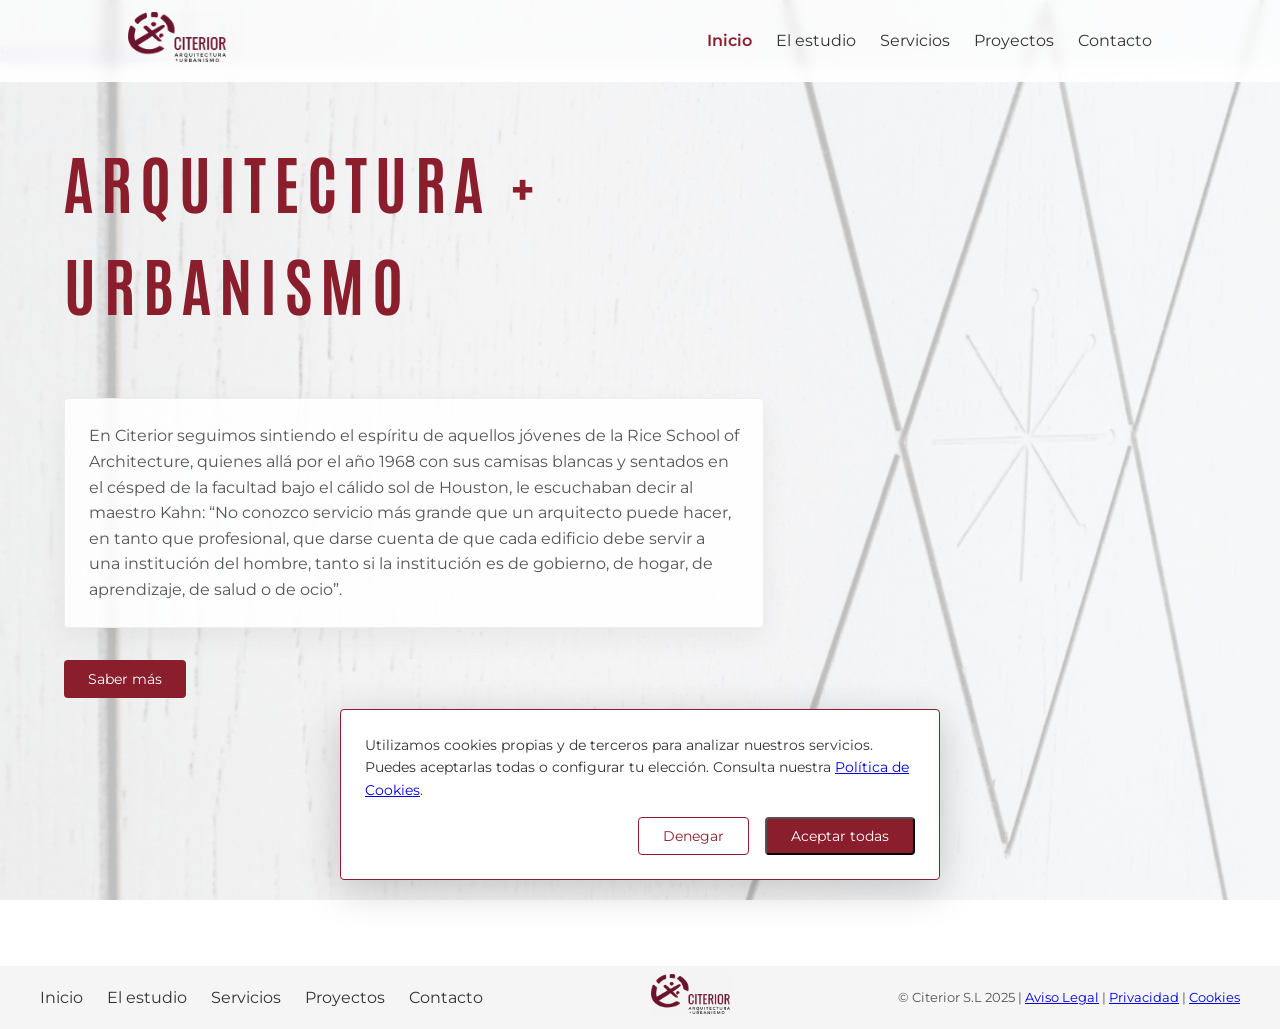
==== commit 38e73b60: "Add files via upload" ====
--- a/index.html
+++ b/index.html
@@ -15,6 +15,7 @@
   </head>
 
   <body>
+    <a href="#contenido-principal" class="skip-link">Saltar al contenido</a>
     <!-- BARRARRIBA: Cabecera fija con logo -->
     <header class="barrarriba">
       <a href="index.html" class="logo">
@@ -34,7 +35,7 @@
     </header>
 
     <!-- PORTADA PRINCIPAL -->
-    <main>
+    <main id="contenido-principal">
       <section class="portada-bienvenida">
         <div class="overlay"></div>
 
@@ -71,7 +72,8 @@
         </a>
         <div class="barrabajo-copy">
           <p>
-            © Citerior S.L 2025 | <a href="aviso-legal.html">Aviso Legal</a> | <a href="privacidad.html">Privacidad</a> | <a href="accesibilidad.html">Accesibilidad</a> |
+            © Citerior S.L 2025 | <a href="aviso-legal.html">Aviso Legal</a> | <a href="privacidad.html">Privacidad</a> |
+            <!-- <a href="accesibilidad.html">Accesibilidad</a> | -->
             <a href="cookies.html">Cookies</a>
           </p>
         </div>
@@ -91,17 +93,6 @@
       </div>
     </div>
 
-    <script>
-      function handleCookies(decision) {
-        localStorage.setItem("cookieConsent", decision);
-        document.getElementById("cookie-banner").style.display = "none";
-      }
-
-      window.onload = function () {
-        if (!localStorage.getItem("cookieConsent")) {
-          document.getElementById("cookie-banner").style.display = "block";
-        }
-      };
-    </script>
+    <script src="scripts_globales.js"></script>
   </body>
 </html>
--- a/styles_globales.css
+++ b/styles_globales.css
@@ -30,9 +30,11 @@
   --titulo-letra-espaciado: var(--spacing-xs);
   --cabecera-fondo: rgba(255, 255, 255, 0.9);
   --cabecera-desenfoque: blur(6px);
-  --cabecera-padding-v: var(--spacing-s);
+  --cabecera-padding-v: 0.75rem; /* Reducido de 1rem (16px) a 12px */
   --cabecera-padding-h: 5%;
-  --cabecera-logo-altura: 60px;
+  --cabecera-logo-altura: 50px; /* Reducido de 60px */
+  --cabecera-altura-total: 40px; /* 50px logo + 12px*2 padding */
+  --hero-overlay-color: rgba(0, 0, 0, 0.3);
   --menu-link-color: var(--base-negro);
   --menu-link-activo-color: var(--base-granate);
   --menu-gap: var(--spacing-m);
@@ -49,8 +51,8 @@
   --card-sombra-hover: 0 15px 30px rgba(0, 0, 0, 0.1);
   --card-radio: var(--spacing-xxs);
   --barrabajo-fondo: var(--base-blanco-sucio);
-  --barrabajo-padding: var(--spacing-xl) var(--spacing-s);
-  --barrabajo-logo-altura: 50px;
+  --barrabajo-padding: var(--spacing-xs) var(--spacing-xxs); /* Reducido de 64px a 32px vertical */
+  --barrabajo-logo-altura: 40px; /* Reducido de 50px */
   --barrabajo-texto-color: var(--base-gris-oscuro);
   --barrabajo-copy-size: 13px;
   --transicion-std: 0.4s ease;
@@ -62,6 +64,7 @@
   --padding-seccion-h: 10%;
   --ls-std: 1px;
   --ls-titles: 3px;
+  --altura-cabecera: 25vh;
 }
 
 /* ==========================================================================
@@ -77,12 +80,16 @@
 
 /* Define cuánto espacio se deja en la parte superior del body para evitar que el menú fijo tape el contenido */
 body {
-  padding-top: 25px;
+  padding-top: var(--cabecera-altura-total);
+  /* Configuración para mantener el footer al fondo */
+  display: flex;
+  flex-direction: column;
+  min-height: 100vh;
 }
 
 @media (max-width: 767px) {
   body {
-    padding-top: 25px;
+    padding-top: var(--cabecera-altura-total);
   }
 }
 
@@ -93,6 +100,11 @@
   background-image: url("img/fondo01.jpg");
   background-size: cover;
   background-attachment: fixed;
+}
+
+/* Hace que el contenido principal crezca para ocupar el espacio disponible */
+main {
+  flex: 1;
 }
 
 /* Estilo común para todos los encabezados */
@@ -216,7 +228,7 @@
 
 /* Cabecera visual que aparece en la parte superior de las subpáginas */
 .cabecera-seccion {
-  min-height: 40vh;
+  min-height: var(--altura-cabecera);
   display: flex;
   align-items: center;
   justify-content: center;
@@ -269,7 +281,7 @@
 /* Ajustes para tablets y escritorio */
 @media (min-width: 768px) {
   .barrarriba {
-    padding: var(--spacing-l) var(--padding-seccion-h);
+    padding: var(--cabecera-padding-v) var(--padding-seccion-h); /* Usamos el padding reducido también en escritorio */
   }
   .barrabajo-container {
     grid-template-columns: auto 1fr auto;
--- a/styles_inicio.css
+++ b/styles_inicio.css
@@ -6,7 +6,7 @@
   --hero-titulo-color: var(--base-granate);
   --hero-texto-color: var(--base-gris-oscuro);
   --hero-overlay-color: rgba(255, 255, 255, 0.75);
-  --hero-padding-top: calc(var(--spacing-xl) + 20px);
+  --hero-padding-top: var(--spacing-xl); /* Ajusta este valor (4rem/64px) para subir o bajar el título */
   --hero-max-width-texto: 700px;
 }
 
@@ -14,8 +14,9 @@
 .portada-bienvenida {
   min-height: 100vh;
   display: flex;
-  align-items: center;
-  padding: var(--hero-padding-top) var(--padding-seccion-h-short) var(--spacing-l) var(--padding-seccion-h-short);
+  align-items: flex-start; /* Cambiado de center a flex-start para que el contenido empiece arriba */
+  padding: var(--hero-padding-top) var(--padding-seccion-h-short) var(--spacing-l) var(--padding-seccion-h-short); /* Espaciado superior aumentado para dar más aire al título */
+  /* arriba derecha abajo izquierda */
   position: relative;
 }
 
@@ -42,7 +43,7 @@
   font-weight: 800;
   color: var(--hero-titulo-color);
   line-height: var(--hero-line-height);
-  margin-bottom: var(--spacing-l);
+  margin-bottom: var(--spacing-xl); /* Aumentado el espacio entre el título y la tarjeta */
 }
 
 /* Ajuste para el recuadro de texto en la portada */
